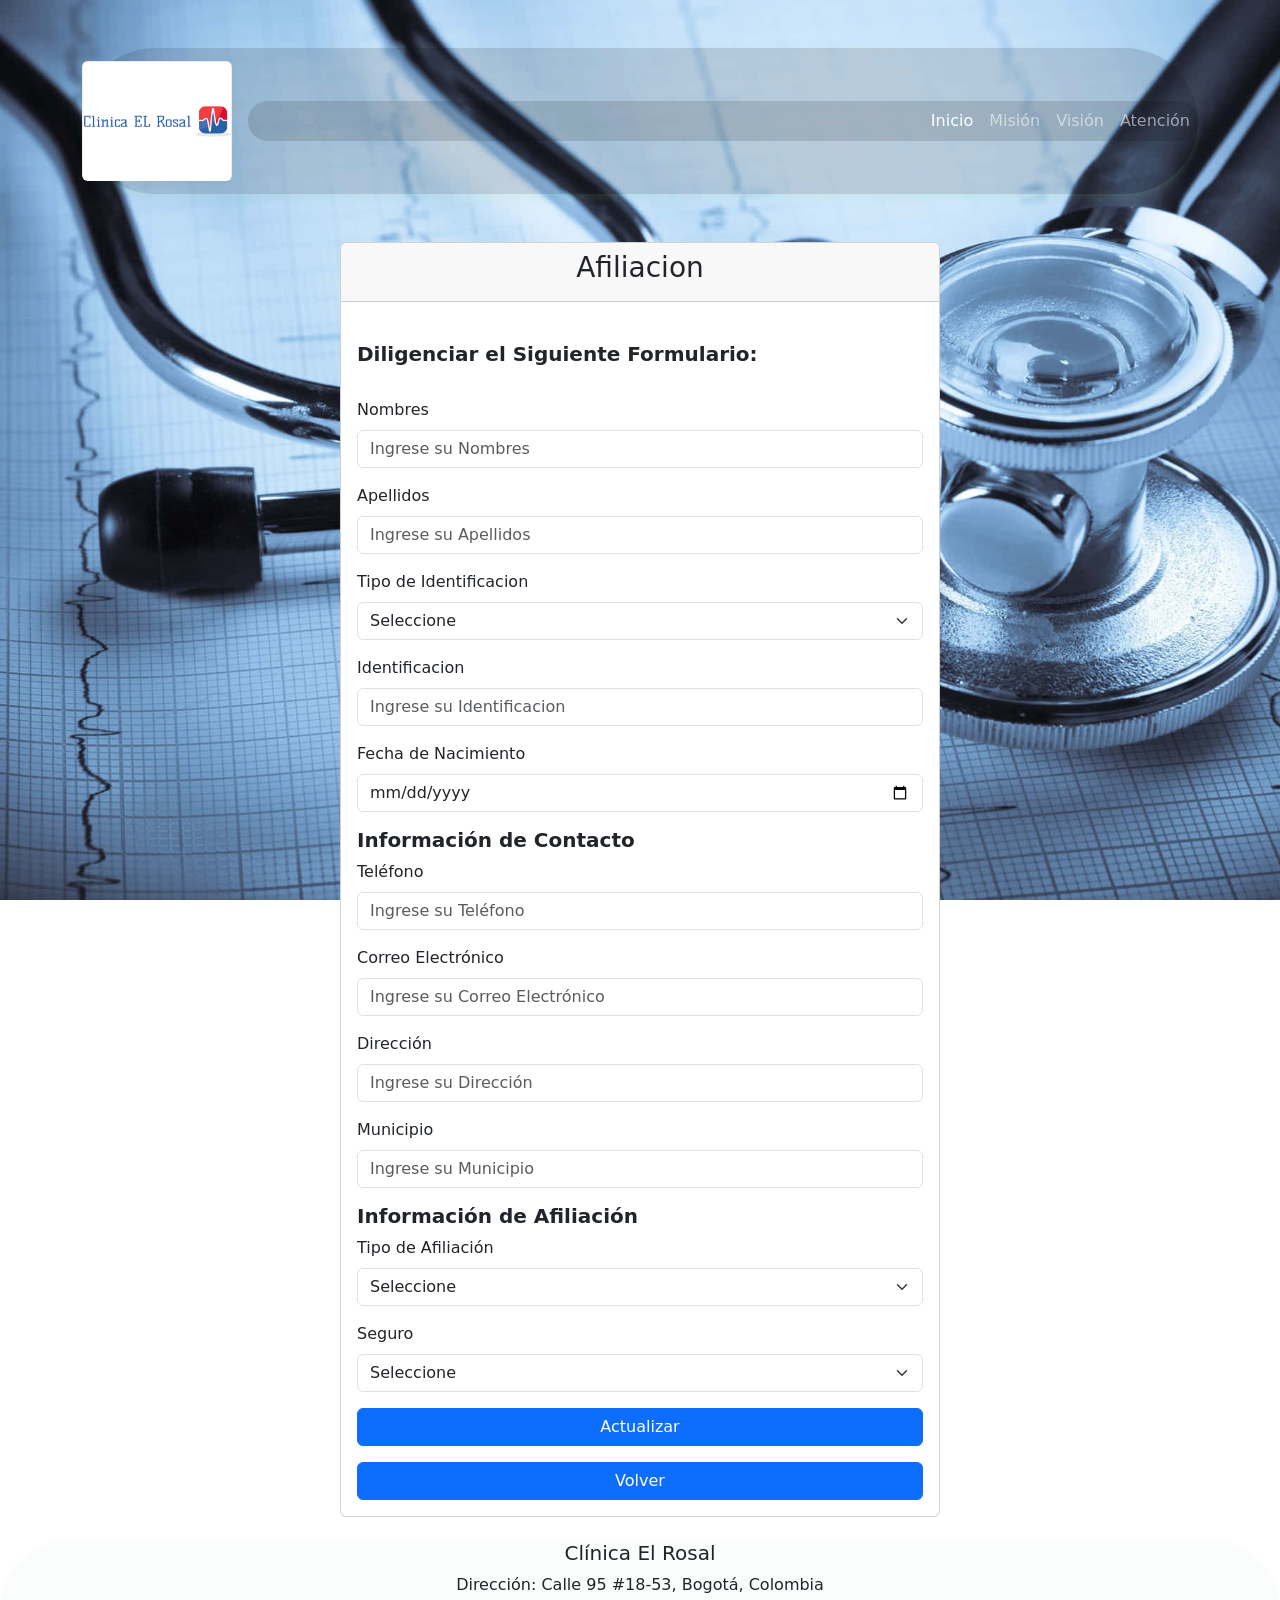
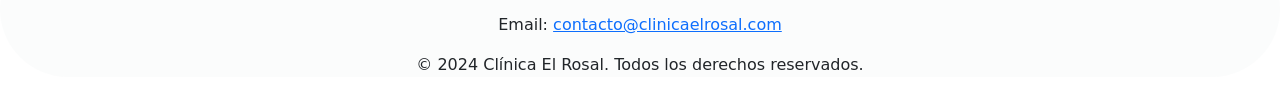
==== Clinica-el-Rosal-Proyecto-feature-rama2_Oscar/Front- Clinica el Rosal/Afiliacion.html @ deb8c058 "primer commit" ====
<!DOCTYPE html>
<html lang="en">
<head>
    <meta charset="UTF-8">
    <meta name="viewport" content="width=device-width, initial-scale=1.0">
    <title>Software Clinico</title>
    <link rel="stylesheet" href="./css/afiliacion.css" media="screen">
    <link href="https://cdn.jsdelivr.net/npm/bootstrap@5.3.3/dist/css/bootstrap.min.css" rel="stylesheet" integrity="sha384-QWTKZyjpPEjISv5WaRU9OFeRpok6YctnYmDr5pNlyT2bRjXh0JMhjY6hW+ALEwIH" crossorigin="anonymous">
   
    <style>

        body {
            background-image: url('./assets/bg_1.png');
            background-repeat: no-repeat;
            background-size: cover;
            background-attachment: fixed;
        }

        #banner{
            background-color: rgba(0, 0, 0, 0.125) !important;
            border-radius: 100px;
        }

        footer{
            background-color: white;
            border-radius: 100px;
        }

        #Link-container{
            background-size: cover;
            background-repeat: no-repeat;
            margin: 10px 0 10px 0;
        }

        #navbarNav{
            border-radius: 80px;
            margin: 10px 0 10px 0;
            background-color: rgba(0, 0, 0, 0.125) !important;
        }
    </style>
           
    </style>
</head>

<body>  
    <div class="container mx-auto mt-5" id="Link-container">
        <nav class="navbar navbar-expand-lg navbar-dark bg-light" id="banner">
            <a class="navbar-brand" href="index.html">
                <img src="assets/Logo.png" class="rounded" alt="Clinica el rosal" width="150" height="120">
            </a>

            <button class="navbar-toggler" type="button" data-bs-toggle="collapse" data-bs-target="#navbarNav" aria-controls="navbarNav" aria-expanded="false" aria-label="Toggle navigation">
                <span class="navbar-toggler-icon"></span>
            </button>

            <div class="collapse navbar-collapse" id="navbarNav">
                <ul class="navbar-nav ms-auto">
                    <li class="nav-item">
                        <a class="nav-link active" href="index.html">Inicio</a>
                    </li>

                    <li class="nav-item">
                        <a class="nav-link" href="mision.html">Misión</a>
                    </li>

                    <li class="nav-item">
                        <a class="nav-link" href="vision.html">Visión</a>
                    </li>

                    <li class="nav-item">
                        <a class="nav-link" href="atencion.html">Atención</a>
                    </li>
                </ul>
            </div>
        </nav>
    </div>

    <div class="container mx-auto mt-5">
        <div class="card mx-auto" style="max-width: 600px;">
            <div class="card-header text-center">
                <h3>Afiliacion</h3>
            </div>
            <br>

            <div class="card-body">
                <form>
                    <h5><strong>Diligenciar el Siguiente Formulario:</strong></h5>
                    <br>

                    <div class="mb-3">
                        <label for="nombres" class="form-label">Nombres</label>
                        <input type="text" class="form-control" id="nombres" placeholder="Ingrese su Nombres">
                    </div>

                    <div class="mb-3">
                        <label for="apellidos" class="form-label">Apellidos</label>
                        <input type="text" class="form-control" id="apellidos" placeholder="Ingrese su Apellidos">
                    </div>

                    <div class="mb-3">
                        <label for="tipoIdentificacion" class="form-label">Tipo de Identificacion</label>
                        <select class="form-select" id="tipoIdentificacion" name="tipoIdentificacion" required>
                            <option value="">Seleccione</option>
                            <option value="1">TI</option>
                            <option value="2">CC</option>
                            <option value="3">Extranjería</option>
                            <option value="4">Registro Civil</option>
                            <option value="5">Pasaporte</option>
                        </select>
                    </div>

                    <div class="mb-3">
                        <label for="Identificacion" class="form-label">Identificacion</label>
                        <input type="text" class="form-control" id="Identificacion" placeholder="Ingrese su Identificacion">
                    </div>

                    <div class="mb-3">
                        <label for="fechaNacimiento" class="form-label">Fecha de Nacimiento</label>
                        <input type="date" class="form-control" id="fechaNacimiento">
                    </div>

                    <h5><strong>Información de Contacto</strong></h5>
                    <div class="mb-3">
                      <label for="telefono" class="form-label">Teléfono</label>
                       <input type="tel" class="form-control" id="telefono" placeholder="Ingrese su Teléfono">
                    </div>

                    <div class="mb-3">
                        <label for="correo" class="form-label">Correo Electrónico</label>
                        <input type="email" class="form-control" id="correo" placeholder="Ingrese su Correo Electrónico">
                    </div>

                    <div class="mb-3">
                        <label for="direccion" class="form-label">Dirección</label>
                        <input type="text" class="form-control" id="direccion" placeholder="Ingrese su Dirección">
                    </div>

                    <div class="mb-3">
                        <label for="Municipio" class="form-label">Municipio</label>
                        <input type="text" class="form-control" id="Municipio" placeholder="Ingrese su Municipio">
                    </div>

                    <h5><strong>Información de Afiliación</strong></h5>
                    <div class="mb-3">
                        <label for="tipoAfiliacion" class="form-label">Tipo de Afiliación</label>
                        <select class="form-select" id="tipoAfiliacion">
                            <option selected>Seleccione</option>
                            <option value="1">Contributivo</option>
                            <option value="2">Subsidiado</option>
                            <option value="3">Particular</option>
                        </select>
                    </div>

                    <div class="mb-3">
                        <label for="Seguro" class="form-label">Seguro</label>
                        <select class="form-select" id="Seguro" name="Seguro" required>
                            <option value="">Seleccione</option>
                            <option value="1">colsanitas</option>
                            <option value="2">colmedica</option>
                            <option value="3">compensar</option>
                            <option value="4">medisanitas</option>
                            <option value="5">sura prepagada</option>
                            <option value="6">coomeva</option>
                            <option value="7">seguros volibar</option>
                            <option value="8">salud Total</option>
                            <option value="9">unisalud</option>
                            <option value="10">Mutual Ser</option>
                        </select>
                    </div>

                    <div class="d-grid">
                        <a href="Login.html" class="btn btn-primary">Actualizar</a>
                    </div>
                    <div class="d-grid mx-auto mt-3">
                        <a href="Perfil-Usuario.html" class="btn btn-primary">Volver</a>
                    </div>
                </form>
            </div>
        </div>
    </div>

       <br>

    <footer class="footer bg-light bg-opacity-50">
        <div class="container text-center" id="footer2">
            <h5>Clínica El Rosal</h5>
            <p>Dirección: Calle 95 #18-53, Bogotá, Colombia</p>
            <p>Email: <a href="mailto:contacto@clinicaelrosal.com" class="footer-link">contacto@clinicaelrosal.com</a></p>
            <p> &copy; 2024 Clínica El Rosal. Todos los derechos reservados.</p>
        </div>
        <div class="social-icons mt-1">
            <a href="#" class="footer-icon" aria-label="Facebook"><i class="fab fa-facebook-f"></i></a>
            <a href="#" class="footer-icon" aria-label="Twitter"><i class="fab fa-twitter"></i></a>
            <a href="#" class="footer-icon" aria-label="Instagram"><i class="fab fa-instagram"></i></a>
            <a href="#" class="footer-icon" aria-label="LinkedIn"><i class="fab fa-linkedin-in"></i></a>
        </div>
    </footer>
        
    <script src="https://cdn.jsdelivr.net/npm/bootstrap@5.3.3/dist/js/bootstrap.bundle.min.js" integrity="sha384-YvpcrYf0tY3lHB60NNkmXc5s9fDVZLESaAA55NDzOxhy9GkcIdslK1eN7N6jIeHz" crossorigin="anonymous"></script>
</body>
</html>
---- Clinica-el-Rosal-Proyecto-feature-rama2_Oscar/Front- Clinica el Rosal/css/afiliacion.css ----
.info1{
    text-align: right;
}

.navbar {
    box-shadow: 0 4px 6px rgba(129, 228, 116, 0.102);
    border-radius: 8px;
}

.nav-link {
    color: var(--secondary-color);
    transition: color 0.3s ease, background-color 0.3s ease;
}

.nav-link:hover {
    color: var(--primary-color);
    background-color: rgba(0, 123, 255, 0.1);
}

.nav-link.active {
    color: var(--primary-color);
}

.dropdown-menu {
    border-radius: 8px;
    box-shadow: 0 4px 8px rgba(0, 0, 0, 0.1);
}

.dropdown-item {
    transition: background-color 0.3s ease, color 0.3s ease;
}

.dropdown-item:hover {
    background-color: var(--primary-color);
    color: #fff;
}

.navbar-toggler {
    border-color: rgba(0, 0, 0, 0.1);
}

.navbar-toggler-icon {
    background-image: none;
    display: inline-block;
    width: 1.5em;
    height: 1.5em;
    background-color: var(--primary-color);
    border-radius: 50%;
}

@media (max-width: 992px) {
    .navbar-nav {
        text-align: center;
    }
}

.social-icons {
    margin-top: 1em;
}


@media (max-width: 768px) {
    .footer {
        text-align: center;
    }
}
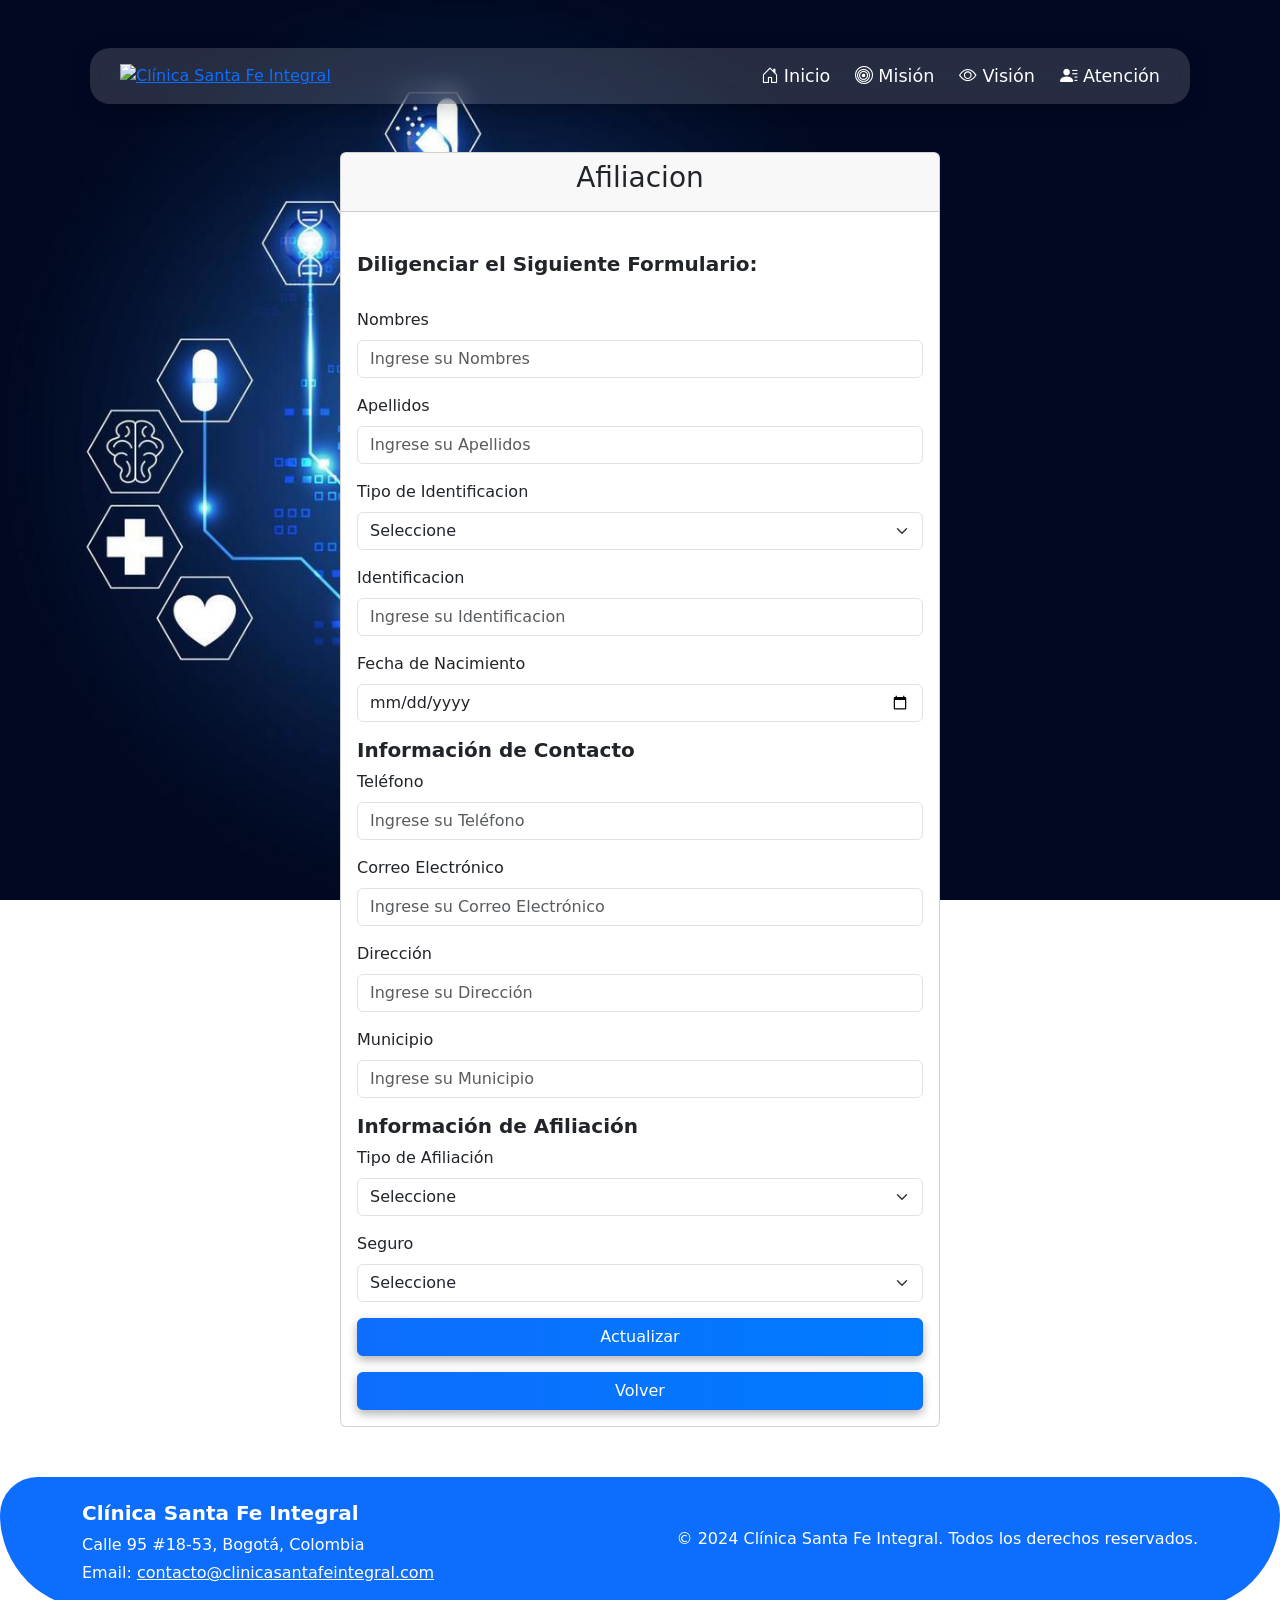
==== commit e6e4a467: "Modificacion Front terminado" ====
--- a/Clinica-el-Rosal-Proyecto-feature-rama2_Oscar/Front- Clinica el Rosal/Afiliacion.html
+++ b/Clinica-el-Rosal-Proyecto-feature-rama2_Oscar/Front- Clinica el Rosal/Afiliacion.html
@@ -6,11 +6,12 @@
     <title>Software Clinico</title>
     <link rel="stylesheet" href="./css/afiliacion.css" media="screen">
     <link href="https://cdn.jsdelivr.net/npm/bootstrap@5.3.3/dist/css/bootstrap.min.css" rel="stylesheet" integrity="sha384-QWTKZyjpPEjISv5WaRU9OFeRpok6YctnYmDr5pNlyT2bRjXh0JMhjY6hW+ALEwIH" crossorigin="anonymous">
-   
+    <link href="https://cdn.jsdelivr.net/npm/bootstrap-icons@1.10.5/font/bootstrap-icons.css" rel="stylesheet">
+
     <style>
 
-        body {
-            background-image: url('./assets/bg_1.png');
+        body { 
+            background-image: url('./assets/bg_2.jpg');
             background-repeat: no-repeat;
             background-size: cover;
             background-attachment: fixed;
@@ -44,34 +45,18 @@
 
 <body>  
     <div class="container mx-auto mt-5" id="Link-container">
-        <nav class="navbar navbar-expand-lg navbar-dark bg-light" id="banner">
-            <a class="navbar-brand" href="index.html">
-                <img src="assets/Logo.png" class="rounded" alt="Clinica el rosal" width="150" height="120">
-            </a>
-
-            <button class="navbar-toggler" type="button" data-bs-toggle="collapse" data-bs-target="#navbarNav" aria-controls="navbarNav" aria-expanded="false" aria-label="Toggle navigation">
-                <span class="navbar-toggler-icon"></span>
-            </button>
-
-            <div class="collapse navbar-collapse" id="navbarNav">
-                <ul class="navbar-nav ms-auto">
-                    <li class="nav-item">
-                        <a class="nav-link active" href="index.html">Inicio</a>
-                    </li>
-
-                    <li class="nav-item">
-                        <a class="nav-link" href="mision.html">Misión</a>
-                    </li>
-
-                    <li class="nav-item">
-                        <a class="nav-link" href="vision.html">Visión</a>
-                    </li>
-
-                    <li class="nav-item">
-                        <a class="nav-link" href="atencion.html">Atención</a>
-                    </li>
-                </ul>
+        <nav class="glass-navbar">
+            <div class="logo-container">
+                <a href="index.html">
+                    <img src="assets/Logo.JPG" alt="Clínica Santa Fe Integral" class="navbar-logo">
+                </a>
             </div>
+            <ul class="nav-links" >
+                <li><a href="index.html"><i class="bi bi-house-door"></i> Inicio</a></li>
+                <li><a href="mision.html"><i class="bi bi-bullseye"></i> Misión</a></li>
+                <li><a href="vision.html"><i class="bi bi-eye"></i> Visión</a></li>
+                <li><a href="atencion.html"><i class="bi bi-person-lines-fill"></i> Atención</a></li>
+            </ul>
         </nav>
     </div>
 
@@ -179,22 +164,22 @@
         </div>
     </div>
 
-       <br>
-
-    <footer class="footer bg-light bg-opacity-50">
-        <div class="container text-center" id="footer2">
-            <h5>Clínica El Rosal</h5>
-            <p>Dirección: Calle 95 #18-53, Bogotá, Colombia</p>
-            <p>Email: <a href="mailto:contacto@clinicaelrosal.com" class="footer-link">contacto@clinicaelrosal.com</a></p>
-            <p> &copy; 2024 Clínica El Rosal. Todos los derechos reservados.</p>
+<footer class="footer text-white">
+    <div class="container py-4">
+        <div class="row text-center text-md-start align-items-center">
+            <div class="col-md-6 mb-3 mb-md-0">
+                <h5 class="fw-bold">Clínica Santa Fe Integral</h5>
+                <p class="mb-1">Calle 95 #18-53, Bogotá, Colombia</p>
+                <p class="mb-0">Email: <a href="mailto:contacto@clinicasantafeintegral.com" class="footer-link">contacto@clinicasantafeintegral.com</a></p>
+            </div>
+            <div class="col-md-6 text-md-end">
+                <p class="mb-0">&copy; 2024 Clínica Santa Fe Integral. Todos los derechos reservados.</p>
+                <div class="social-icons mt-2">
+                </div>
+            </div>
         </div>
-        <div class="social-icons mt-1">
-            <a href="#" class="footer-icon" aria-label="Facebook"><i class="fab fa-facebook-f"></i></a>
-            <a href="#" class="footer-icon" aria-label="Twitter"><i class="fab fa-twitter"></i></a>
-            <a href="#" class="footer-icon" aria-label="Instagram"><i class="fab fa-instagram"></i></a>
-            <a href="#" class="footer-icon" aria-label="LinkedIn"><i class="fab fa-linkedin-in"></i></a>
-        </div>
-    </footer>
+    </div>
+</footer>
         
     <script src="https://cdn.jsdelivr.net/npm/bootstrap@5.3.3/dist/js/bootstrap.bundle.min.js" integrity="sha384-YvpcrYf0tY3lHB60NNkmXc5s9fDVZLESaAA55NDzOxhy9GkcIdslK1eN7N6jIeHz" crossorigin="anonymous"></script>
 </body>
--- a/Clinica-el-Rosal-Proyecto-feature-rama2_Oscar/Front- Clinica el Rosal/css/afiliacion.css
+++ b/Clinica-el-Rosal-Proyecto-feature-rama2_Oscar/Front- Clinica el Rosal/css/afiliacion.css
@@ -1,66 +1,125 @@
-.info1{
-    text-align: right;
+.glass-navbar {
+    display: flex;
+    justify-content: space-between;
+    align-items: center;
+    background: rgba(255, 255, 255, 0.15);
+    backdrop-filter: blur(12px);
+    -webkit-backdrop-filter: blur(12px);
+    border-radius: 20px;
+    padding: 15px 30px;
+    margin: 20px auto;
+    max-width: 1100px;
+    box-shadow: 0 4px 20px rgba(0, 0, 0, 0.2);
+    color: #fff;
+} 
+
+.logo-container {
+    display: flex;
+    align-items: center;
 }
 
-.navbar {
-    box-shadow: 0 4px 6px rgba(129, 228, 116, 0.102);
-    border-radius: 8px;
+.navbar-logo {
+    height: 80px;
+    width: auto;
 }
 
-.nav-link {
-    color: var(--secondary-color);
-    transition: color 0.3s ease, background-color 0.3s ease;
+.nav-links {
+    list-style: none;
+    display: flex;
+    gap: 25px;
+    margin: 0;
+    padding: 0;
 }
 
-.nav-link:hover {
-    color: var(--primary-color);
-    background-color: rgba(0, 123, 255, 0.1);
+.nav-links li a {
+    text-decoration: none;
+    color: white;
+    font-weight: 500;
+    font-size: 1.1rem;
+    display: flex;
+    align-items: center;
+    gap: 5px;
+    transition: all 0.3s ease;
 }
 
-.nav-link.active {
-    color: var(--primary-color);
+.nav-links li a:hover {
+    color: #0dcaf0;
+    transform: scale(1.05);
 }
 
-.dropdown-menu {
-    border-radius: 8px;
-    box-shadow: 0 4px 8px rgba(0, 0, 0, 0.1);
+.login-btn {
+    background-color: #0d6efd;
+    padding: 8px 15px;
+    border-radius: 10px;
+    color: white !important;
 }
 
-.dropdown-item {
-    transition: background-color 0.3s ease, color 0.3s ease;
-}
-
-.dropdown-item:hover {
-    background-color: var(--primary-color);
-    color: #fff;
-}
-
-.navbar-toggler {
-    border-color: rgba(0, 0, 0, 0.1);
-}
-
-.navbar-toggler-icon {
-    background-image: none;
-    display: inline-block;
-    width: 1.5em;
-    height: 1.5em;
-    background-color: var(--primary-color);
-    border-radius: 50%;
-}
-
-@media (max-width: 992px) {
-    .navbar-nav {
-        text-align: center;
-    }
-}
-
-.social-icons {
-    margin-top: 1em;
+.login-btn:hover {
+    background-color: #084298;
+    color: white;
 }
 
 
 @media (max-width: 768px) {
-    .footer {
-        text-align: center;
+    .nav-links {
+        flex-direction: column;
+        background-color: rgba(0, 0, 0, 0.7);
+        position: absolute;
+        right: 30px;
+        top: 100px;
+        padding: 20px;
+        border-radius: 15px;
+        display: none;
     }
+
+    .nav-links.active {
+        display: flex;
+    }
+
+    .glass-navbar {
+        flex-direction: column;
+        align-items: flex-start;
+    }
+}
+/* Botón LOGIN */
+.btn-primary {
+    background: linear-gradient(to right, #0d6efd, #007bff);
+    border: none;
+    border-radius: 12px;
+    padding: 10px 20px;
+    font-weight: bold;
+    box-shadow: 0 4px 10px rgba(0, 0, 0, 0.3);
+    transition: all 0.3s ease-in-out;
+}
+
+.btn-primary:hover {
+    background: #084298;
+    transform: scale(1.05);
+}
+
+/* Footer */
+.footer {
+    background: #0d6efd;
+    border-top-left-radius: 40px;
+    border-top-right-radius: 40px;
+    margin-top: 50px;
+}
+
+.footer-link {
+    color: #ffffff; 
+    text-decoration: underline;
+}
+
+.footer-link:hover {
+    color: #ffd700;
+    text-decoration: none;
+}
+
+.footer .social-icons a img {
+    filter: brightness(0) invert(1); /* iconos en blanco */
+    transition: transform 0.3s ease;
+}
+
+.footer .social-icons a:hover img {
+    transform: scale(1.1);
 }
